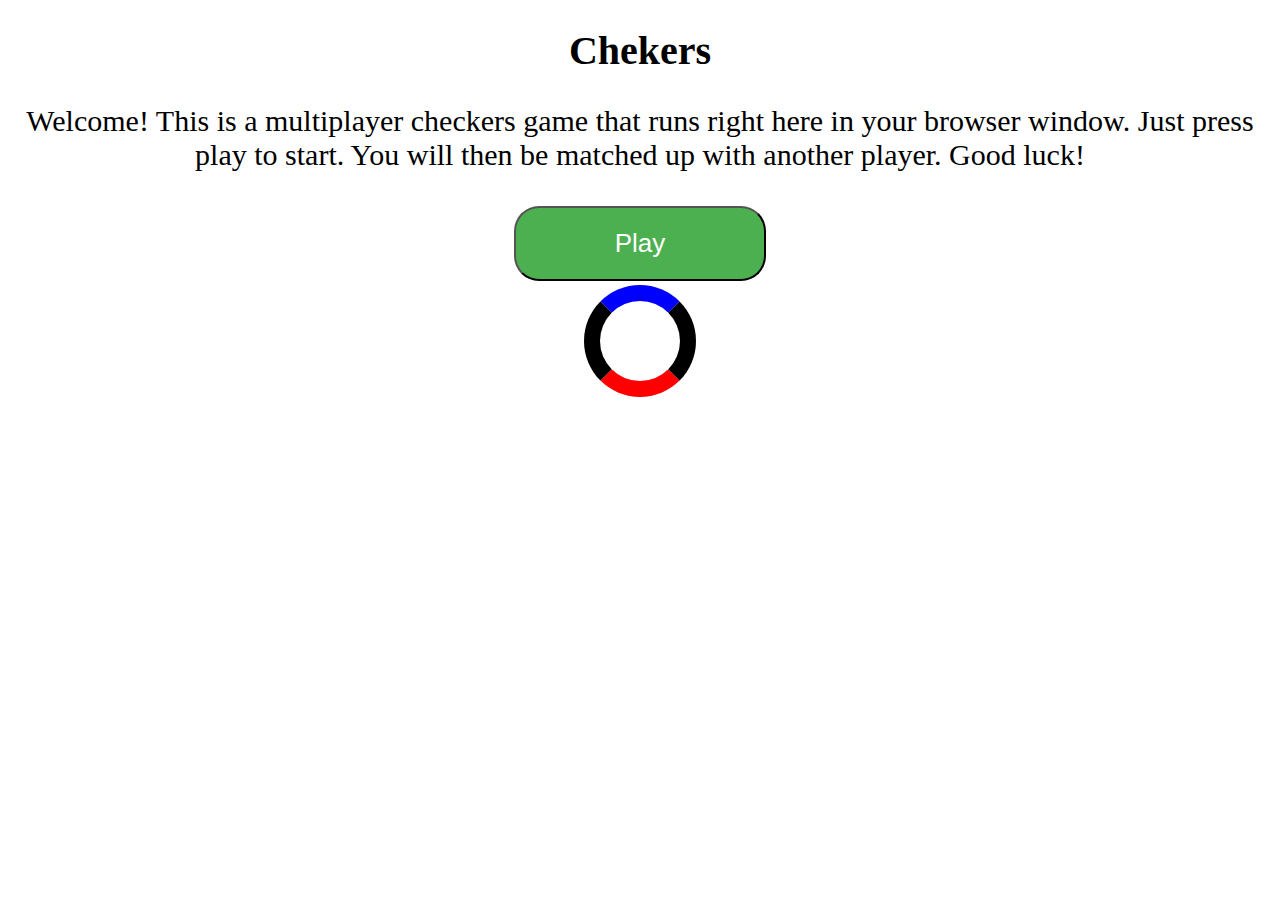
==== web/index/index.html @ 7f5e71a6 "Add index.html" ====
<!DOCTYPE html>
<html lang="en" dir="ltr">
    <head>
        <meta charset="utf-8">
        <title>Chex</title>
        <style>
            h1 {
                text-align: center;
                font-size: 40px;
            }

            p {
                text-align: center;
                font-size: 30px;
            }

            #btnWrapper {
                display: flex;
                align-items: center;
                justify-content: center;
            }

            button {
                border-radius: 25px;
                background-color: #4CAF50;
                color: white;
                padding: 20px;
                width: 20%;
                text-align: center;
                text-decoration: none;
                display: inline-block;
                font-size: 26px;
                margin: 4px 2px;
                cursor: pointer;
            }

            button:hover {
                background-color: #3e8e41;
            }

            button:active {
                background-color: #3e8e41;
                box-shadow: 0 2px black;
                transform: translateY(2px);
            }

            #loader {
                margin: auto;
                display: flex;
                align-items: center;
                justify-content: center;
                border: 16px solid #f3f3f3;
                border-radius: 50%;
                border-top: 16px solid blue;
                border-left: 16px solid black;
                border-right: 16px solid black;
                border-bottom: 16px solid red;
                width: 80px;
                height: 80px;
                -webkit-animation: spin 2s linear infinite;
                animation: spin 2s linear infinite;
            }

            @-webkit-keyframes spin {
                0% { -webkit-transform: rotate(0deg); }
                100% { -webkit-transform: rotate(360deg); }
            }

            @keyframes spin {
                0% { transform: rotate(0deg); }
                100% { transform: rotate(360deg); }
            }
        </style>
    </head>
    <body>
        <h1>Chekers</h1>
        <p>
            Welcome! This is a multiplayer checkers game that runs right here
            in your browser window. Just press play to start. You will then be
            matched up with another player. Good luck!
        </p>
        <div id="btnWrapper">
            <button type="button" name="play">Play</button>
        </div>
        <div id="loader"></div>
    </body>
</html>
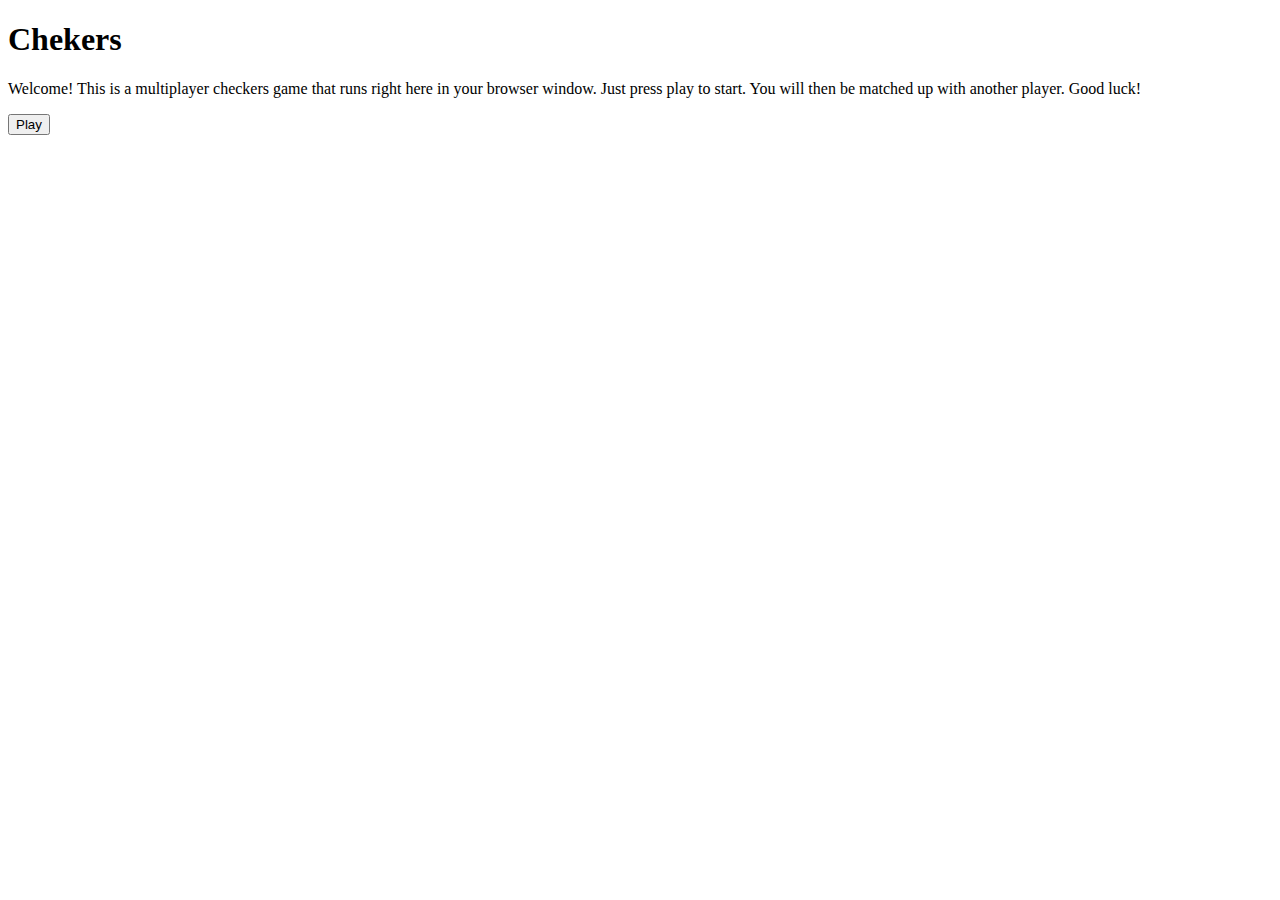
==== commit 38670933: "Move css in index.html to index.css" ====
--- a/web/index/index.html
+++ b/web/index/index.html
@@ -3,74 +3,7 @@
     <head>
         <meta charset="utf-8">
         <title>Chex</title>
-        <style>
-            h1 {
-                text-align: center;
-                font-size: 40px;
-            }
-
-            p {
-                text-align: center;
-                font-size: 30px;
-            }
-
-            #btnWrapper {
-                display: flex;
-                align-items: center;
-                justify-content: center;
-            }
-
-            button {
-                border-radius: 25px;
-                background-color: #4CAF50;
-                color: white;
-                padding: 20px;
-                width: 20%;
-                text-align: center;
-                text-decoration: none;
-                display: inline-block;
-                font-size: 26px;
-                margin: 4px 2px;
-                cursor: pointer;
-            }
-
-            button:hover {
-                background-color: #3e8e41;
-            }
-
-            button:active {
-                background-color: #3e8e41;
-                box-shadow: 0 2px black;
-                transform: translateY(2px);
-            }
-
-            #loader {
-                margin: auto;
-                display: flex;
-                align-items: center;
-                justify-content: center;
-                border: 16px solid #f3f3f3;
-                border-radius: 50%;
-                border-top: 16px solid blue;
-                border-left: 16px solid black;
-                border-right: 16px solid black;
-                border-bottom: 16px solid red;
-                width: 80px;
-                height: 80px;
-                -webkit-animation: spin 2s linear infinite;
-                animation: spin 2s linear infinite;
-            }
-
-            @-webkit-keyframes spin {
-                0% { -webkit-transform: rotate(0deg); }
-                100% { -webkit-transform: rotate(360deg); }
-            }
-
-            @keyframes spin {
-                0% { transform: rotate(0deg); }
-                100% { transform: rotate(360deg); }
-            }
-        </style>
+        <link rel="stylesheet" href="/index/index.css">
     </head>
     <body>
         <h1>Chekers</h1>
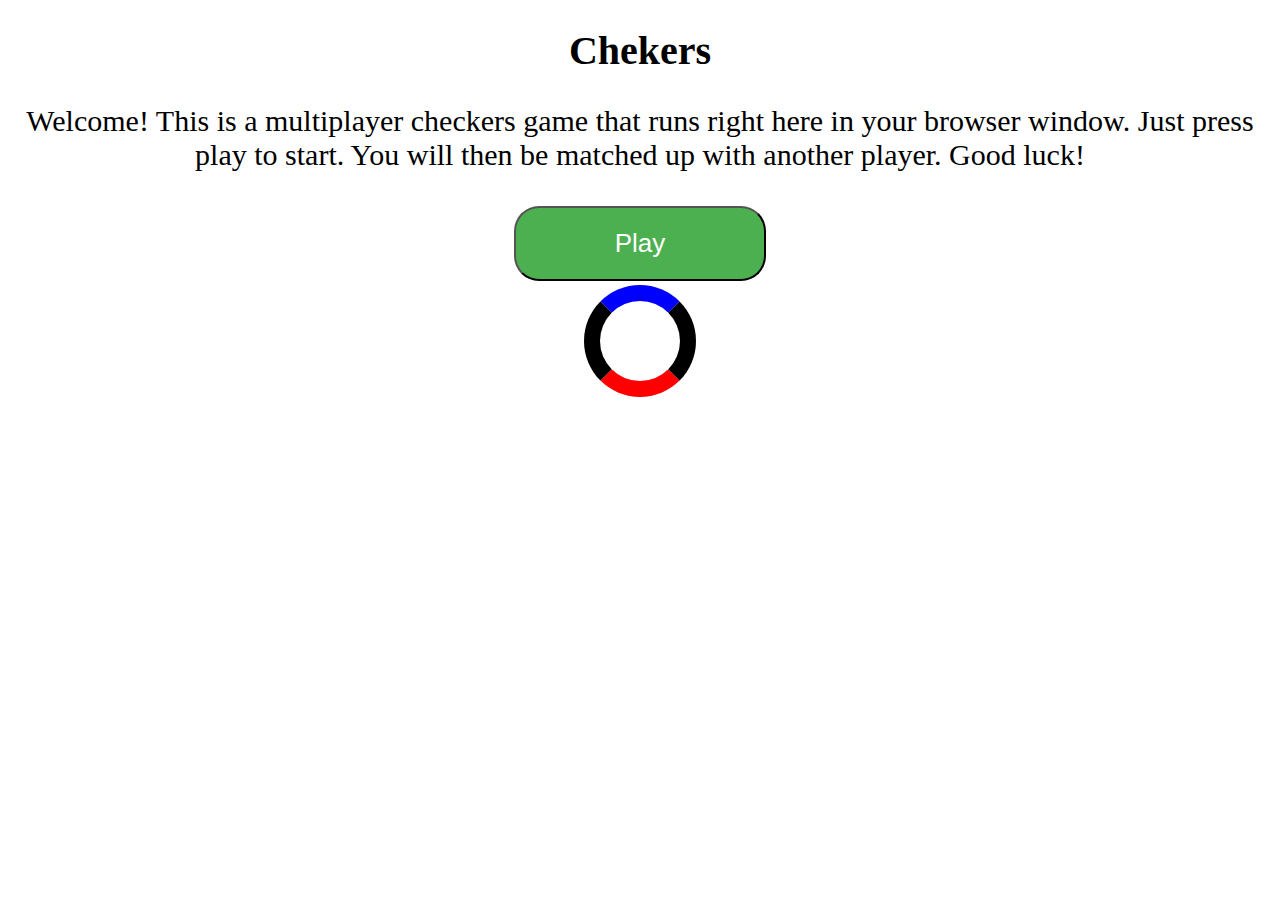
==== commit 73878ef5: "App serves up index page" ====
--- a/web/index/index.html
+++ b/web/index/index.html
@@ -3,7 +3,7 @@
     <head>
         <meta charset="utf-8">
         <title>Chex</title>
-        <link rel="stylesheet" href="/index/index.css">
+        <link rel="stylesheet" href="/web/index/index.css">
     </head>
     <body>
         <h1>Chekers</h1>
--- a/web/index/index.css
+++ b/web/index/index.css
@@ -0,0 +1,66 @@
+h1 {
+	text-align: center;
+	font-size: 40px;
+}
+
+p {
+	text-align: center;
+	font-size: 30px;
+}
+
+#btnWrapper {
+	display: flex;
+	align-items: center;
+	justify-content: center;
+}
+
+button {
+	border-radius: 25px;
+	background-color: #4CAF50;
+	color: white;
+	padding: 20px;
+	width: 20%;
+	text-align: center;
+	text-decoration: none;
+	display: inline-block;
+	font-size: 26px;
+	margin: 4px 2px;
+	cursor: pointer;
+}
+
+button:hover {
+	background-color: #3e8e41;
+}
+
+button:active {
+	background-color: #3e8e41;
+	box-shadow: 0 2px black;
+	transform: translateY(2px);
+}
+
+#loader {
+	margin: auto;
+	display: flex;
+	align-items: center;
+	justify-content: center;
+	border: 16px solid #f3f3f3;
+	border-radius: 50%;
+	border-top: 16px solid blue;
+	border-left: 16px solid black;
+	border-right: 16px solid black;
+	border-bottom: 16px solid red;
+	width: 80px;
+	height: 80px;
+	-webkit-animation: spin 2s linear infinite;
+	animation: spin 2s linear infinite;
+}
+
+@-webkit-keyframes spin {
+	0% { -webkit-transform: rotate(0deg); }
+	100% { -webkit-transform: rotate(360deg); }
+}
+
+@keyframes spin {
+	0% { transform: rotate(0deg); }
+	100% { transform: rotate(360deg); }
+}
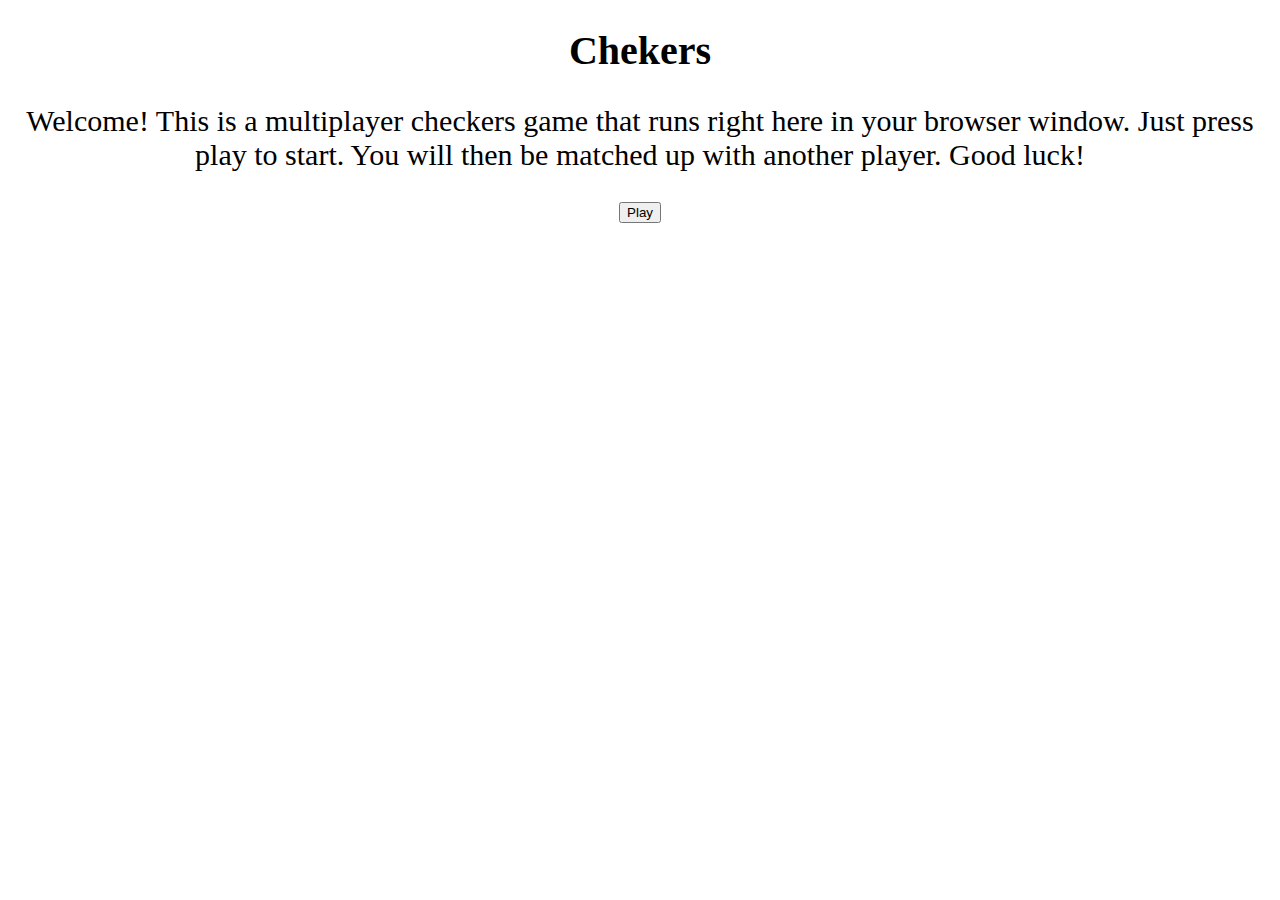
==== commit eebd2d6b: "User can navigate from home page to board page" ====
--- a/web/index/index.html
+++ b/web/index/index.html
@@ -13,8 +13,10 @@
             matched up with another player. Good luck!
         </p>
         <div id="btnWrapper">
-            <button type="button" name="play">Play</button>
+            <form action="http://localhost:8080/web/board/board.html" method="get">
+                <input type="submit" value="Play">
+            </form>
         </div>
-        <div id="loader"></div>
+        <!--<div id="loader"></div>-->
     </body>
 </html>
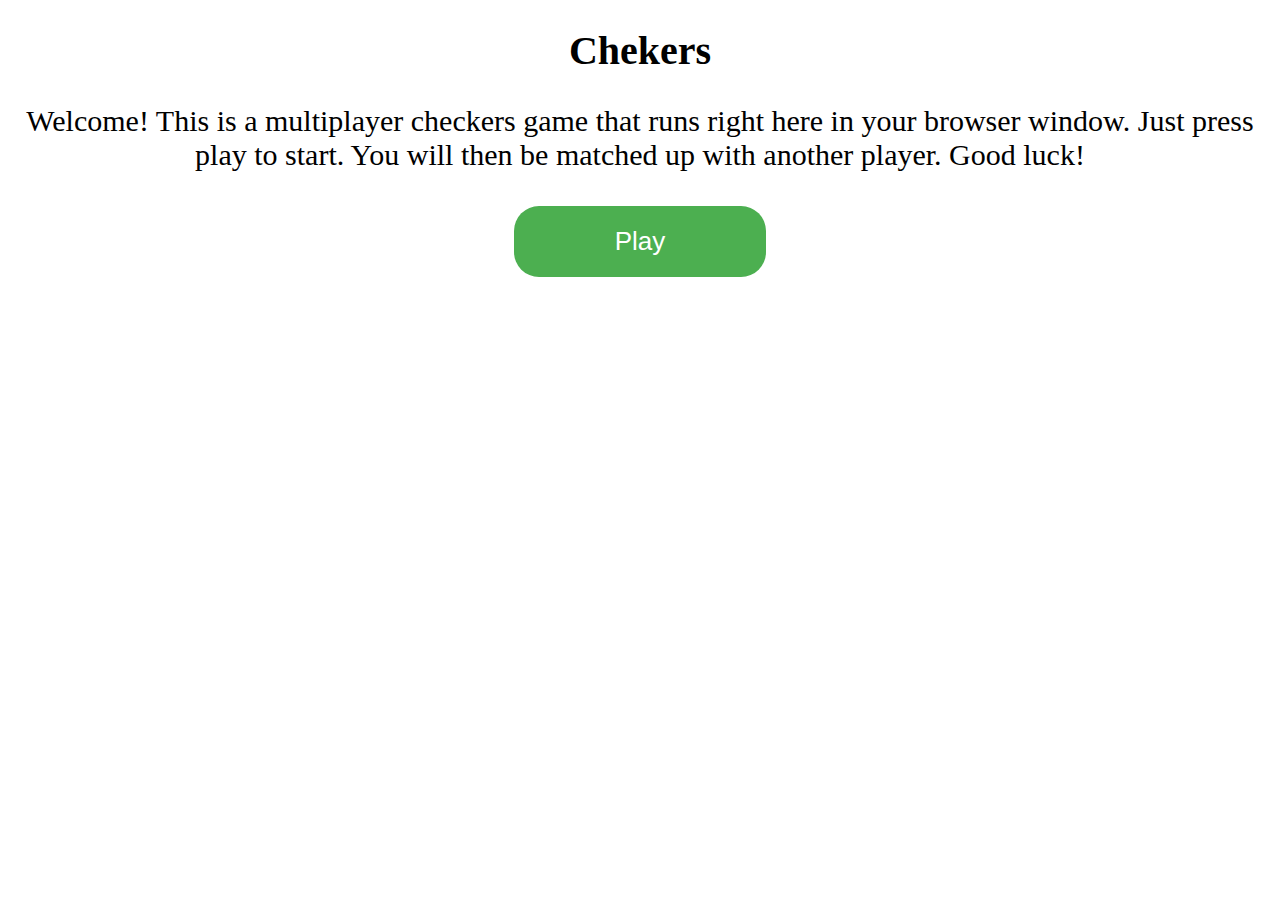
==== commit 69032c19: "Add style to button in index.html" ====
--- a/web/index/index.html
+++ b/web/index/index.html
@@ -4,7 +4,6 @@
         <meta charset="utf-8">
         <title>Chex</title>
         <link rel="stylesheet" href="/web/index/index.css">
-    </head>
     <body>
         <h1>Chekers</h1>
         <p>
@@ -12,11 +11,10 @@
             in your browser window. Just press play to start. You will then be
             matched up with another player. Good luck!
         </p>
-        <div id="btnWrapper">
-            <form action="http://localhost:8080/web/board/board.html" method="get">
-                <input type="submit" value="Play">
-            </form>
-        </div>
-        <!--<div id="loader"></div>-->
+         <div style="text-align: center;">
+             <form action="http://localhost:8080/web/board/board.html" method="get">
+                 <input type="submit" value="Play">
+             </form>
+         </div>
     </body>
 </html>
--- a/web/index/index.css
+++ b/web/index/index.css
@@ -8,59 +8,21 @@
 	font-size: 30px;
 }
 
-#btnWrapper {
-	display: flex;
-	align-items: center;
-	justify-content: center;
+input[type=submit] {
+	border-radius: 25px;
+    background-color: #4CAF50;
+    border: none;
+    color: white;
+    padding: 20px;
+    width: 20%;
+    text-align: center;
+    text-decoration: none;
+    display: inline-block;
+    font-size: 26px;
+    margin: 4px 2px;
+    cursor: pointer;
 }
 
-button {
-	border-radius: 25px;
-	background-color: #4CAF50;
-	color: white;
-	padding: 20px;
-	width: 20%;
-	text-align: center;
-	text-decoration: none;
-	display: inline-block;
-	font-size: 26px;
-	margin: 4px 2px;
-	cursor: pointer;
+input[type=submit]:hover {
+	background-color: #45a049;
 }
-
-button:hover {
-	background-color: #3e8e41;
-}
-
-button:active {
-	background-color: #3e8e41;
-	box-shadow: 0 2px black;
-	transform: translateY(2px);
-}
-
-#loader {
-	margin: auto;
-	display: flex;
-	align-items: center;
-	justify-content: center;
-	border: 16px solid #f3f3f3;
-	border-radius: 50%;
-	border-top: 16px solid blue;
-	border-left: 16px solid black;
-	border-right: 16px solid black;
-	border-bottom: 16px solid red;
-	width: 80px;
-	height: 80px;
-	-webkit-animation: spin 2s linear infinite;
-	animation: spin 2s linear infinite;
-}
-
-@-webkit-keyframes spin {
-	0% { -webkit-transform: rotate(0deg); }
-	100% { -webkit-transform: rotate(360deg); }
-}
-
-@keyframes spin {
-	0% { transform: rotate(0deg); }
-	100% { transform: rotate(360deg); }
-}
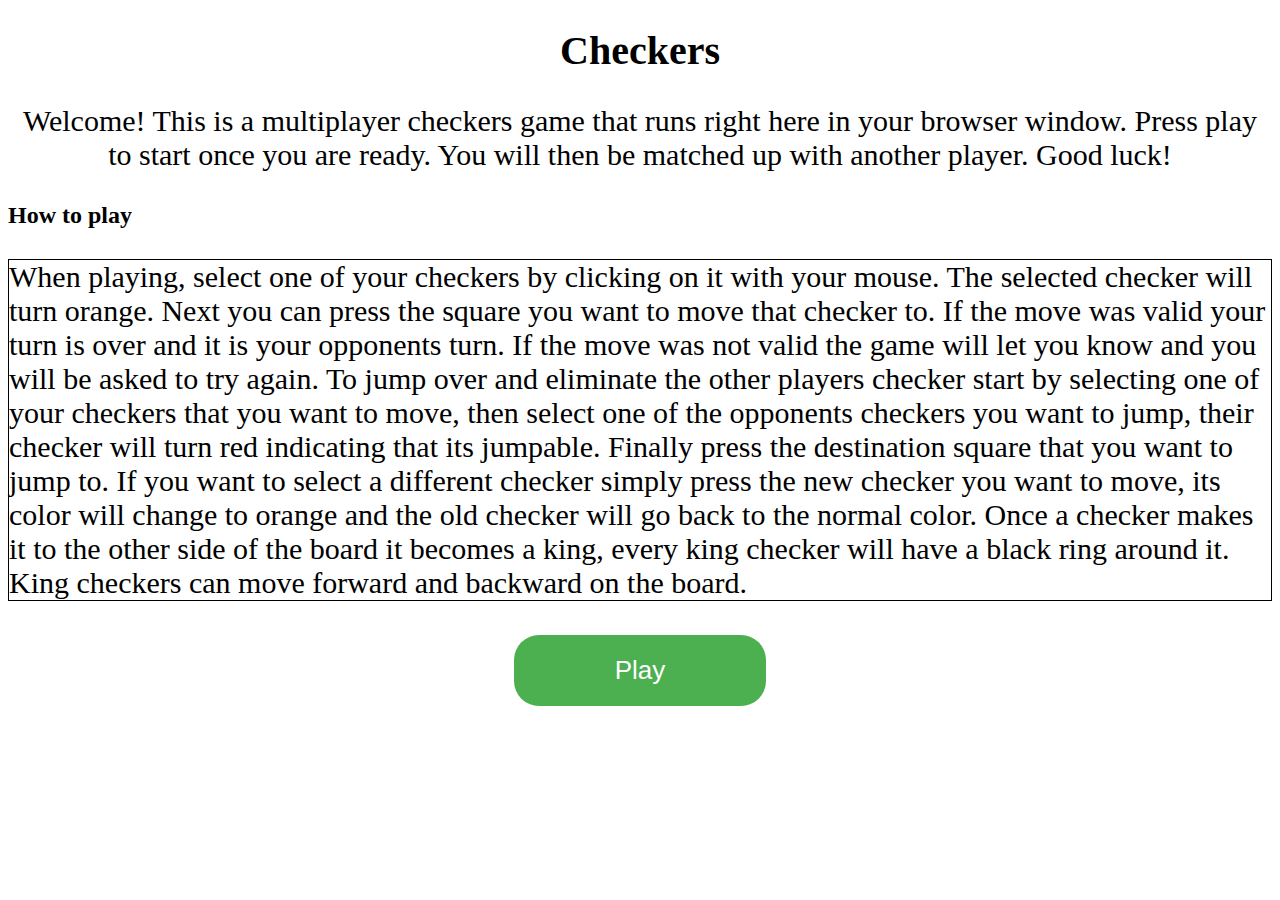
==== commit a9f5a637: "Add tutorial to index.html" ====
--- a/web/index/index.html
+++ b/web/index/index.html
@@ -5,14 +5,32 @@
         <title>Chex</title>
         <link rel="stylesheet" href="/web/index/index.css">
     <body>
-        <h1>Chekers</h1>
-        <p>
+        <h1>Checkers</h1>
+        <p id="welcome">
             Welcome! This is a multiplayer checkers game that runs right here
-            in your browser window. Just press play to start. You will then be
-            matched up with another player. Good luck!
+            in your browser window. Press play to start once you are ready.
+            You will then be matched up with another player. Good luck!
+        </p>
+        <h2>How to play</h2>
+        <p id="howToPlay">
+            When playing, select one of your checkers
+            by clicking on it with your mouse. The selected checker will turn
+            orange. Next you can press the square you want to move that checker
+            to. If the move was valid your turn is over and it is your opponents
+            turn. If the move was not valid the game will let you know and you will
+            be asked to try again. To jump over and eliminate the other players checker
+            start by selecting one of your checkers that you want to move, then select
+            one of the opponents checkers you want to jump, their checker will
+            turn red indicating that its jumpable. Finally press the destination
+            square that you want to jump to. If you want to select a different checker
+            simply press the new checker you want to move, its color will change
+            to orange and the old checker will go back to the normal color. Once a
+            checker makes it to the other side of the board it becomes a king, every
+            king checker will have a black ring around it. King checkers can move
+            forward and backward on the board.
         </p>
          <div style="text-align: center;">
-             <form action="http://localhost:8080/web/board/board.html" method="get">
+             <form action="/web/board/board.html" method="get">
                  <input type="submit" value="Play">
              </form>
          </div>
--- a/web/index/index.css
+++ b/web/index/index.css
@@ -3,9 +3,15 @@
 	font-size: 40px;
 }
 
-p {
+#welcome {
 	text-align: center;
 	font-size: 30px;
+}
+
+#howToPlay {
+	font-size: 30px;
+	border-style: solid;
+	border-width: 1px;
 }
 
 input[type=submit] {
